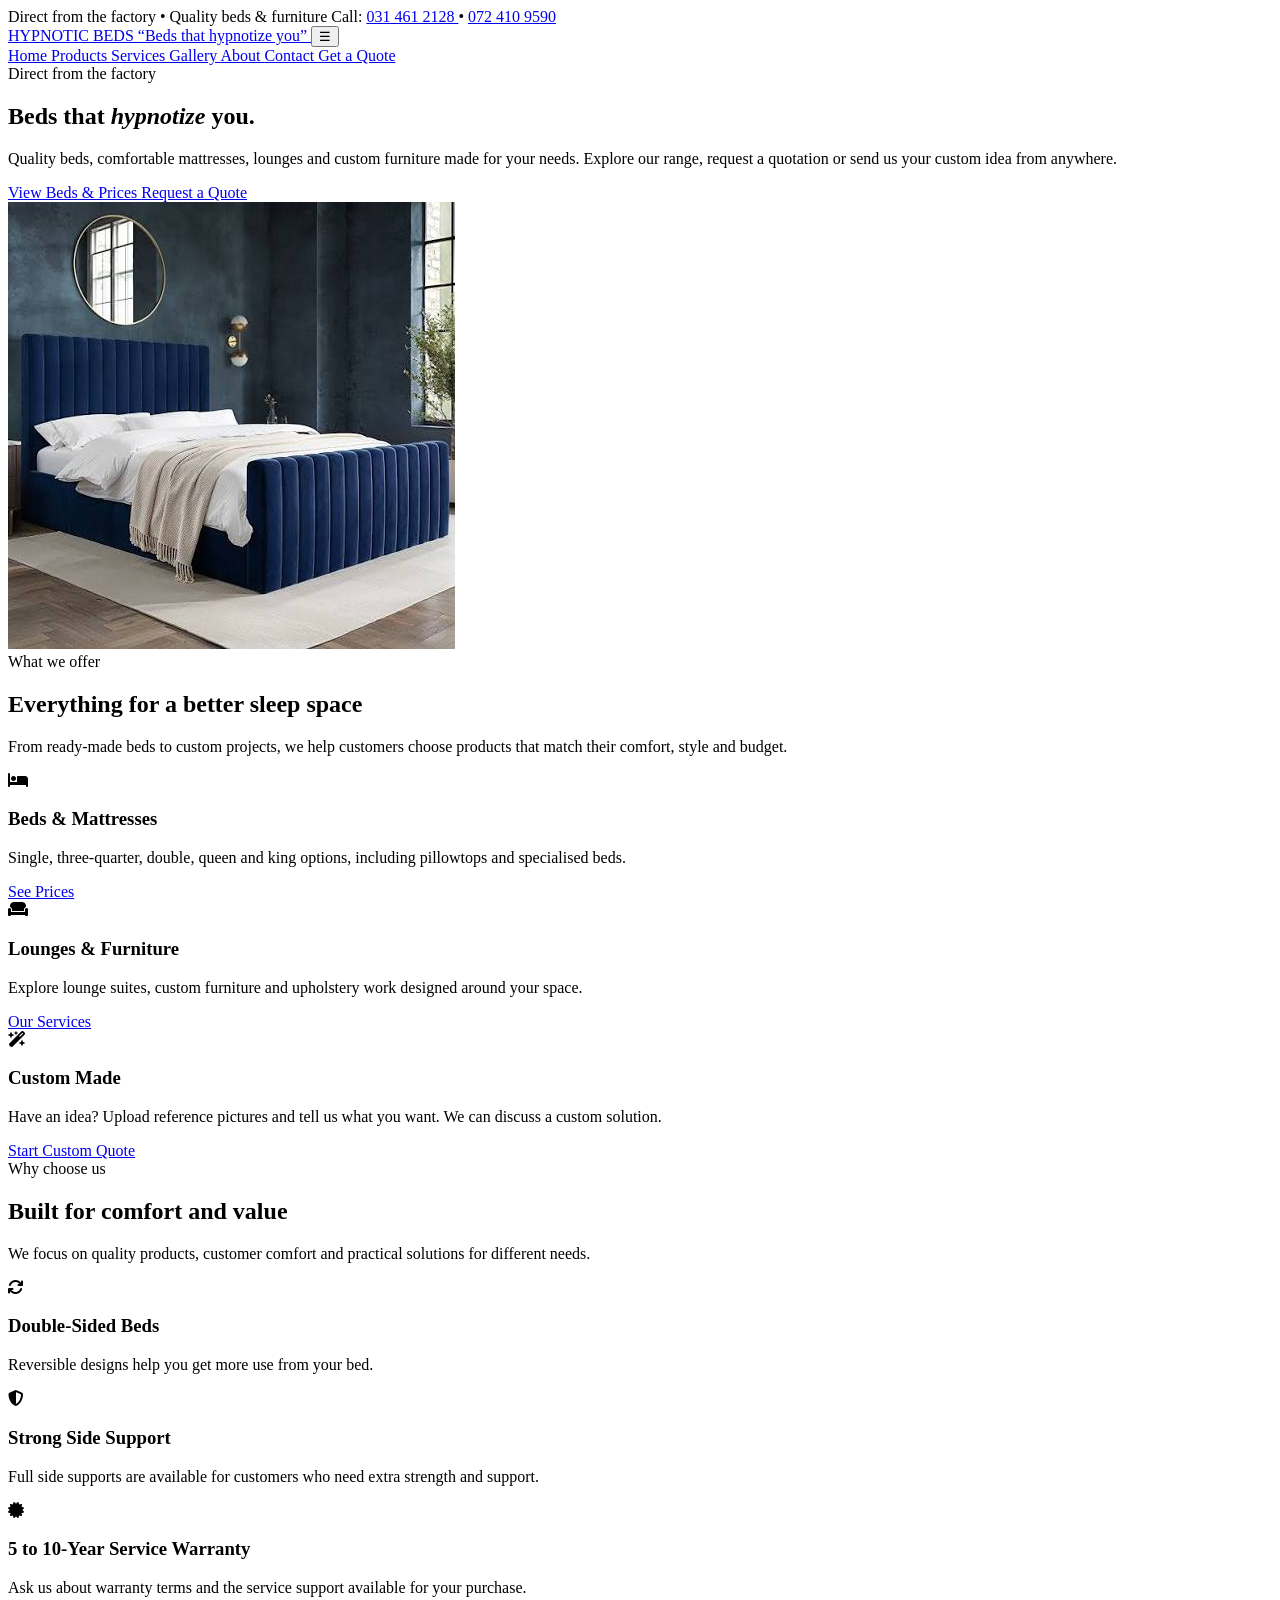
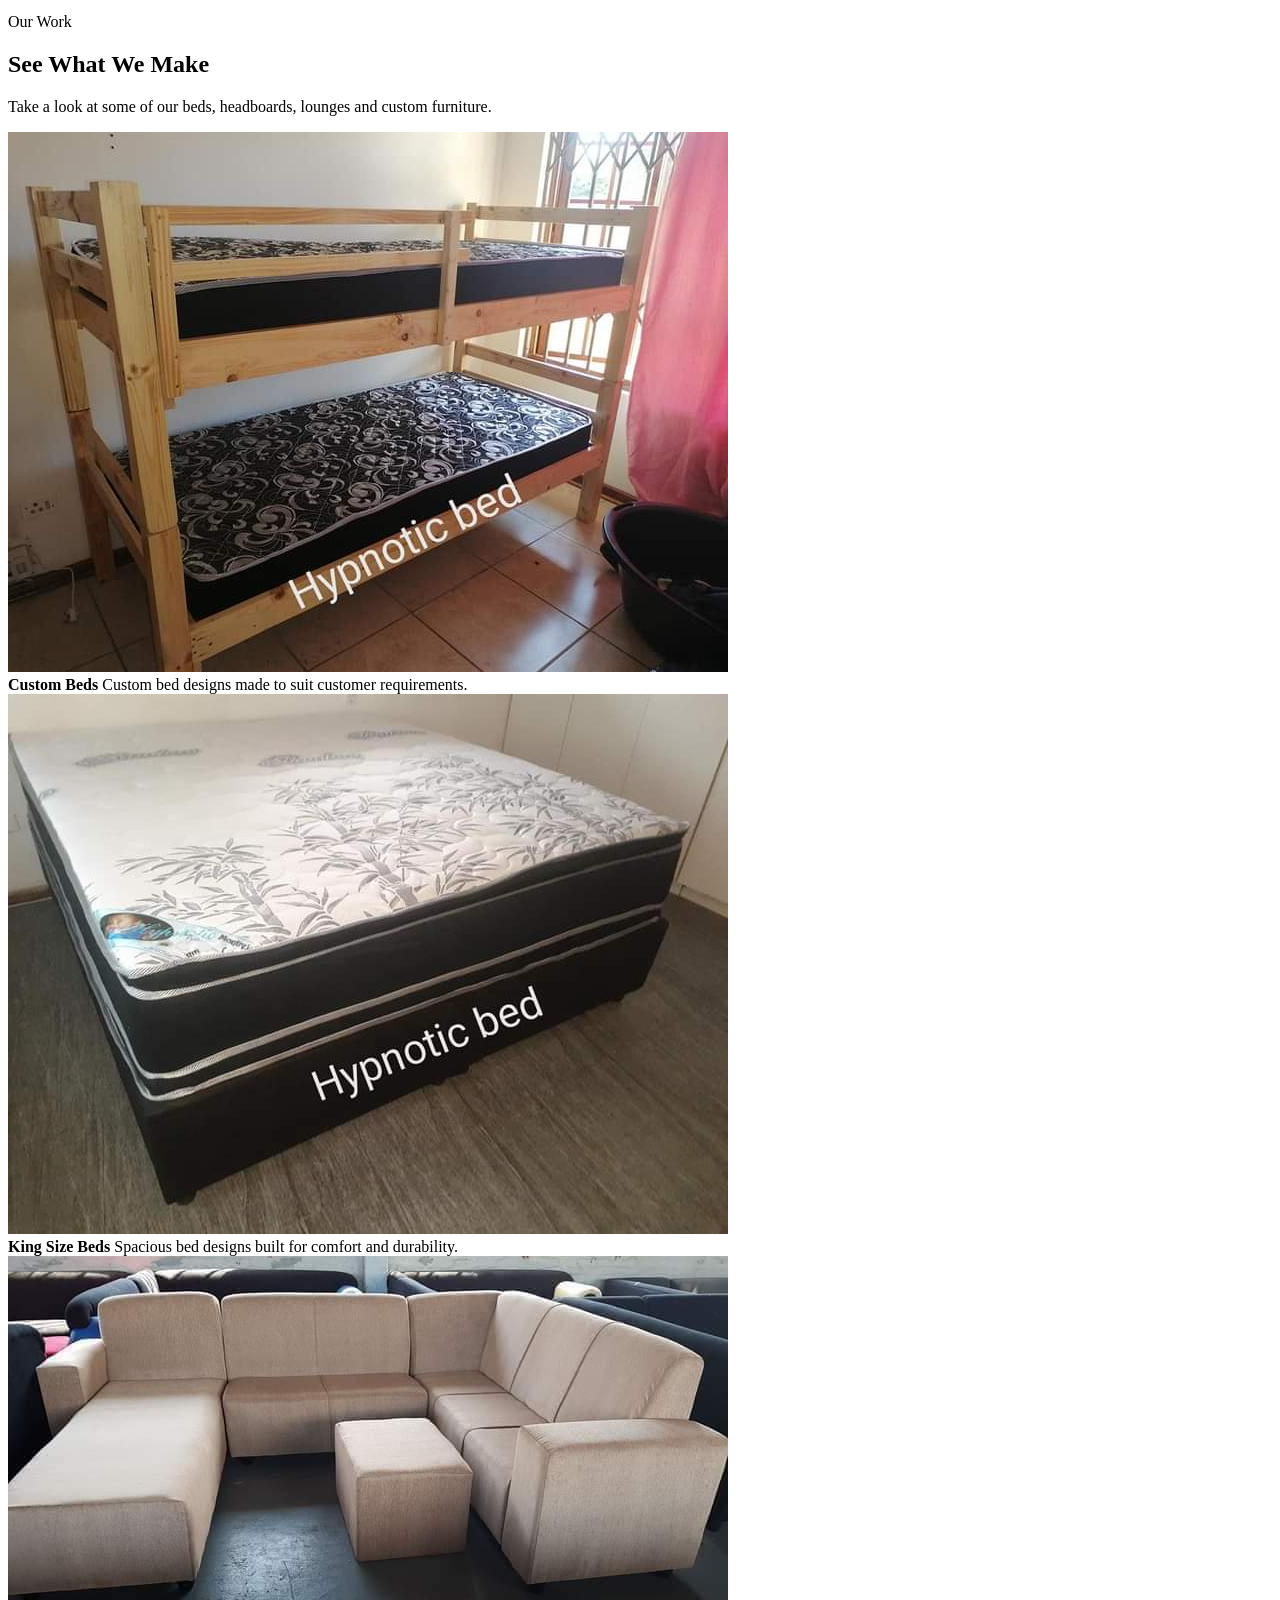
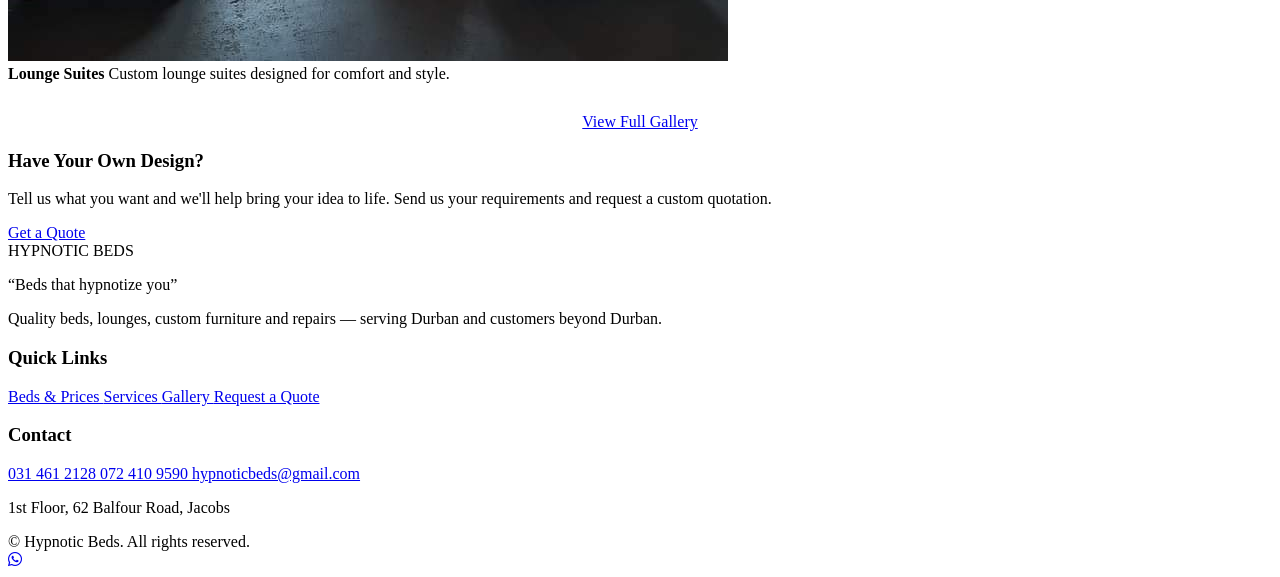
==== Hypnotic Beds Website Part 2/index.html @ 3c4d4bd0 "Add files via upload" ====
<!doctype html>
<html lang="en">

<head>

    <meta charset="utf-8">

    <meta name="viewport" content="width=device-width, initial-scale=1">

    <title>Home | Hypnotic Beds</title>

    <meta name="description" content="Hypnotic Beds — quality beds, lounges, custom furniture and repairs.">

    <link rel="stylesheet" href="https://cdnjs.cloudflare.com/ajax/libs/font-awesome/6.5.2/css/all.min.css">
    <link rel="stylesheet" href="css/style.css">

</head>

<body>

    <!-- ==================== TOP BAR ==================== -->

    <div class="topbar">

        <div class="container">

            <span>
                Direct from the factory • Quality beds &amp; furniture
            </span>

            <span>
                Call:
                <a href="tel:+27314612128">
                    031 461 2128
                </a>
                •
                <a href="tel:+27724109590">
                    072 410 9590
                </a>
            </span>

        </div>

    </div>

    <!-- ==================== HEADER ==================== -->

    <header>

        <div class="container nav">

            <!-- Logo -->

            <a class="logo" href="index.html">

                HYPNOTIC BEDS

                <span>
                    “Beds that hypnotize you”
                </span>

            </a>

            <!-- Mobile Menu -->

            <button class="menu" type="button" aria-label="Open menu" aria-expanded="false">
                ☰
            </button>

            <!-- Navigation -->

            <nav>

                <a href="index.html" class="active">
                    Home
                </a>

                <a href="products.html">
                    Products
                </a>

                <a href="services.html">
                    Services
                </a>

                <a href="gallery.html">
                    Gallery
                </a>

                <a href="about.html">
                    About
                </a>

                <a href="contact.html">
                    Contact
                </a>

                <a class="btn btn-primary" href="quote.html">
                    Get a Quote
                </a>

            </nav>

        </div>

    </header>

    <!-- ==================== HERO SECTION ==================== -->

    <section class="hero">

        <div class="container hero-grid">

            <!-- Hero Text -->

            <div>

                <div class="eyebrow">
                    Direct from the factory
                </div>

                <h1>
                    Beds that <em>hypnotize</em> you.
                </h1>

                <p>
                    Quality beds, comfortable mattresses, lounges and
                    custom furniture made for your needs. Explore our
                    range, request a quotation or send us your custom
                    idea from anywhere.
                </p>

                <!-- Hero Buttons -->

                <div class="actions">

                    <a class="btn btn-primary" href="products.html">
                        View Beds &amp; Prices
                    </a>

                    <a class="btn btn-outline" href="quote.html">
                        Request a Quote
                    </a>

                </div>

            </div>

            <!-- Hero Product Image -->

            <div class="hero-card">

                <div class="hero-card-inner">

                    <img src="images/home page images.jpg" alt="Premium bed from Hypnotic Beds" class="hero-bed-image"
                        loading="eager">

                </div>

            </div>

        </div>

    </section>

    <!-- ==================== WHAT WE OFFER ==================== -->

    <section class="section">

        <div class="container">

            <div class="section-head">

                <div class="eyebrow">
                    What we offer
                </div>

                <h2>
                    Everything for a better sleep space
                </h2>

                <p>
                    From ready-made beds to custom projects, we help
                    customers choose products that match their comfort,
                    style and budget.
                </p>

            </div>

            <div class="cards">

                <!-- Beds -->

                <div class="card">

                    <div class="icon">
                        <i class="fa-solid fa-bed"></i>
                    </div>

                    <h3>
                        Beds &amp; Mattresses
                    </h3>

                    <p>
                        Single, three-quarter, double, queen and king
                        options, including pillowtops and specialised
                        beds.
                    </p>

                    <a class="btn btn-outline" style="margin-top:15px" href="products.html">
                        See Prices
                    </a>

                </div>

                <!-- Lounges -->

                <div class="card">

                    <div class="icon">
                        <i class="fa-solid fa-couch"></i>
                    </div>

                    <h3>
                        Lounges &amp; Furniture
                    </h3>

                    <p>
                        Explore lounge suites, custom furniture and
                        upholstery work designed around your space.
                    </p>

                    <a class="btn btn-outline" style="margin-top:15px" href="services.html">
                        Our Services
                    </a>

                </div>

                <!-- Custom -->

                <div class="card">

                    <div class="icon">
                        <i class="fa-solid fa-wand-magic-sparkles"></i>
                    </div>

                    <h3>
                        Custom Made
                    </h3>

                    <p>
                        Have an idea? Upload reference pictures and
                        tell us what you want. We can discuss a custom
                        solution.
                    </p>

                    <a class="btn btn-outline" style="margin-top:15px" href="quote.html">
                        Start Custom Quote
                    </a>

                </div>

            </div>

        </div>

    </section>

    <!-- ==================== WHY CHOOSE US ==================== -->

    <section class="section section-alt">

        <div class="container">

            <div class="section-head">

                <div class="eyebrow">
                    Why choose us
                </div>

                <h2>
                    Built for comfort and value
                </h2>

                <p>
                    We focus on quality products, customer comfort
                    and practical solutions for different needs.
                </p>

            </div>

            <div class="cards">

                <!-- Double Sided -->

                <div class="card">

                    <div class="icon">
                        <i class="fa-solid fa-arrows-rotate"></i>
                    </div>

                    <h3>
                        Double-Sided Beds
                    </h3>

                    <p>
                        Reversible designs help you get more use
                        from your bed.
                    </p>

                </div>

                <!-- Side Support -->

                <div class="card">

                    <div class="icon">
                        <i class="fa-solid fa-shield-halved"></i>
                    </div>

                    <h3>
                        Strong Side Support
                    </h3>

                    <p>
                        Full side supports are available for
                        customers who need extra strength and support.
                    </p>

                </div>

                <!-- Warranty -->

                <div class="card">

                    <div class="icon">
                        <i class="fa-solid fa-certificate"></i>
                    </div>

                    <h3>
                        5 to 10-Year Service Warranty
                    </h3>

                    <p>
                        Ask us about warranty terms and the service
                        support available for your purchase.
                    </p>

                </div>

            </div>

        </div>

    </section>

    <!-- ==================== GALLERY PREVIEW ==================== -->

    <section class="section">

        <div class="container">

            <div class="section-head">

                <div class="eyebrow">
                    Our Work
                </div>

                <h2>
                    See What We Make
                </h2>

                <p>
                    Take a look at some of our beds, headboards,
                    lounges and custom furniture.
                </p>

            </div>

            <div class="gallery">

                <div class="gallery-item">

                    <img src="images/Custom Beds.jpg" alt="Custom bed made by Hypnotic Beds" loading="lazy">

                    <div>

                        <strong>
                            Custom Beds
                        </strong>

                        <span>
                            Custom bed designs made to suit
                            customer requirements.
                        </span>

                    </div>

                </div>

                <div class="gallery-item">

                    <img src="images/King Size bed.jpg" alt="King size bed made by Hypnotic Beds" loading="lazy">

                    <div>

                        <strong>
                            King Size Beds
                        </strong>

                        <span>
                            Spacious bed designs built for
                            comfort and durability.
                        </span>

                    </div>

                </div>

                <div class="gallery-item">

                    <img src="images/Lounge suites.jpg" alt="Lounge suite made by Hypnotic Beds" loading="lazy">

                    <div>

                        <strong>
                            Lounge Suites
                        </strong>

                        <span>
                            Custom lounge suites designed
                            for comfort and style.
                        </span>

                    </div>

                </div>

            </div>

            <div style="text-align:center;margin-top:30px">

                <a class="btn btn-primary" href="gallery.html">
                    View Full Gallery
                </a>

            </div>

        </div>

    </section>

    <!-- ==================== CUSTOM DESIGN CTA ==================== -->

    <section class="section section-alt">

        <div class="container">

            <div class="product-contact">

                <h3>
                    Have Your Own Design?
                </h3>

                <p>
                    Tell us what you want and we'll help bring
                    your idea to life. Send us your requirements
                    and request a custom quotation.
                </p>

                <a class="btn btn-primary" href="quote.html">
                    Get a Quote
                </a>

            </div>

        </div>

    </section>

    <!-- ==================== FOOTER ==================== -->

    <footer>

        <div class="container footer-grid">

            <!-- Brand -->

            <div>

                <div class="footer-brand">
                    HYPNOTIC BEDS
                </div>

                <p>
                    “Beds that hypnotize you”
                </p>

                <p style="margin-top:10px">
                    Quality beds, lounges, custom furniture and
                    repairs — serving Durban and customers
                    beyond Durban.
                </p>

            </div>

            <!-- Quick Links -->

            <div>

                <h3>
                    Quick Links
                </h3>

                <a href="products.html">
                    Beds &amp; Prices
                </a>

                <a href="services.html">
                    Services
                </a>

                <a href="gallery.html">
                    Gallery
                </a>

                <a href="quote.html">
                    Request a Quote
                </a>

            </div>

            <!-- Contact -->

            <div>

                <h3>
                    Contact
                </h3>

                <a href="tel:+27314612128">
                    031 461 2128
                </a>

                <a href="tel:+27724109590">
                    072 410 9590
                </a>

                <a href="mailto:hypnoticbeds@gmail.com">
                    hypnoticbeds@gmail.com
                </a>

                <p>
                    1st Floor, 62 Balfour Road, Jacobs
                </p>

            </div>

        </div>

        <!-- Copyright -->

        <div class="container copyright">

            © <span id="year"></span>
            Hypnotic Beds. All rights reserved.

        </div>

    </footer>

    <!-- ==================== FLOATING WHATSAPP ==================== -->

    <a href="https://wa.me/27821234567" class="floating-whatsapp" target="_blank" rel="noopener noreferrer"
        aria-label="Chat with Hypnotic Beds on WhatsApp">

        <i class="fa-brands fa-whatsapp"></i>

    </a>



</body>

</html>
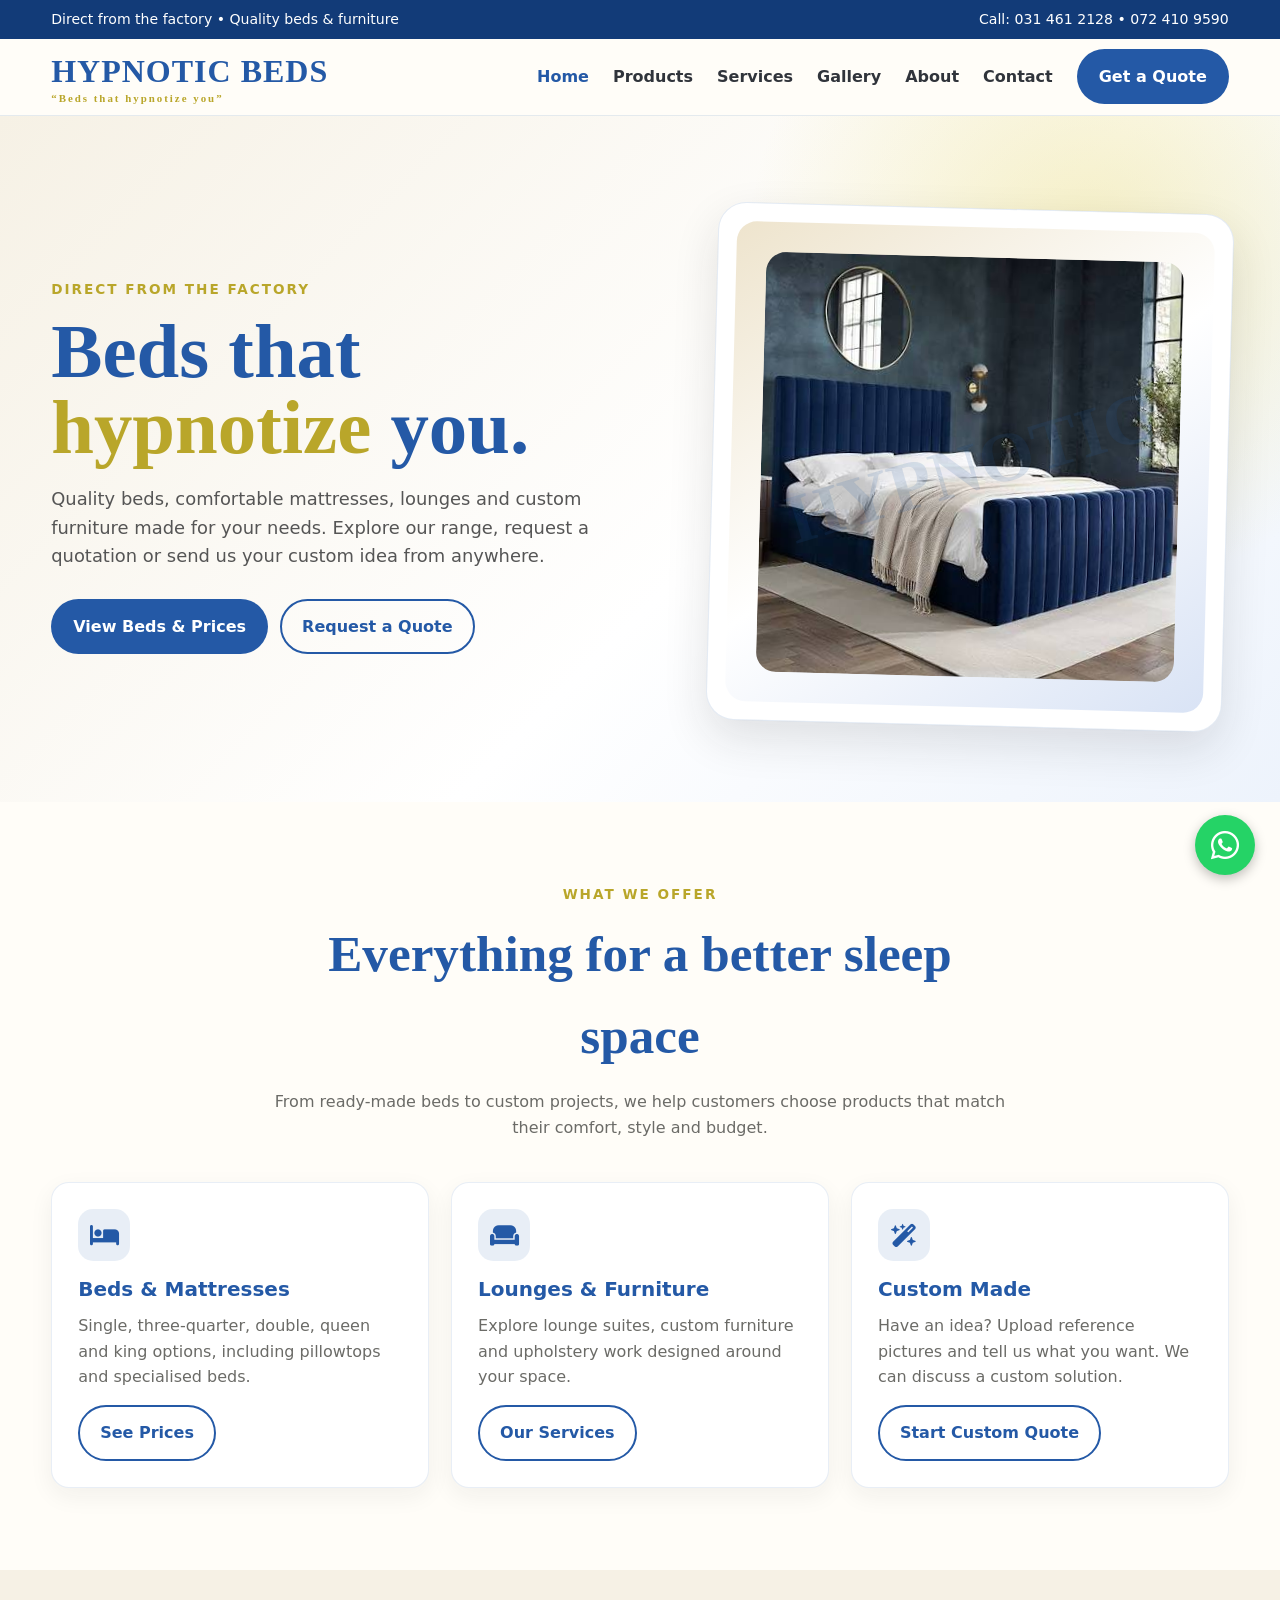
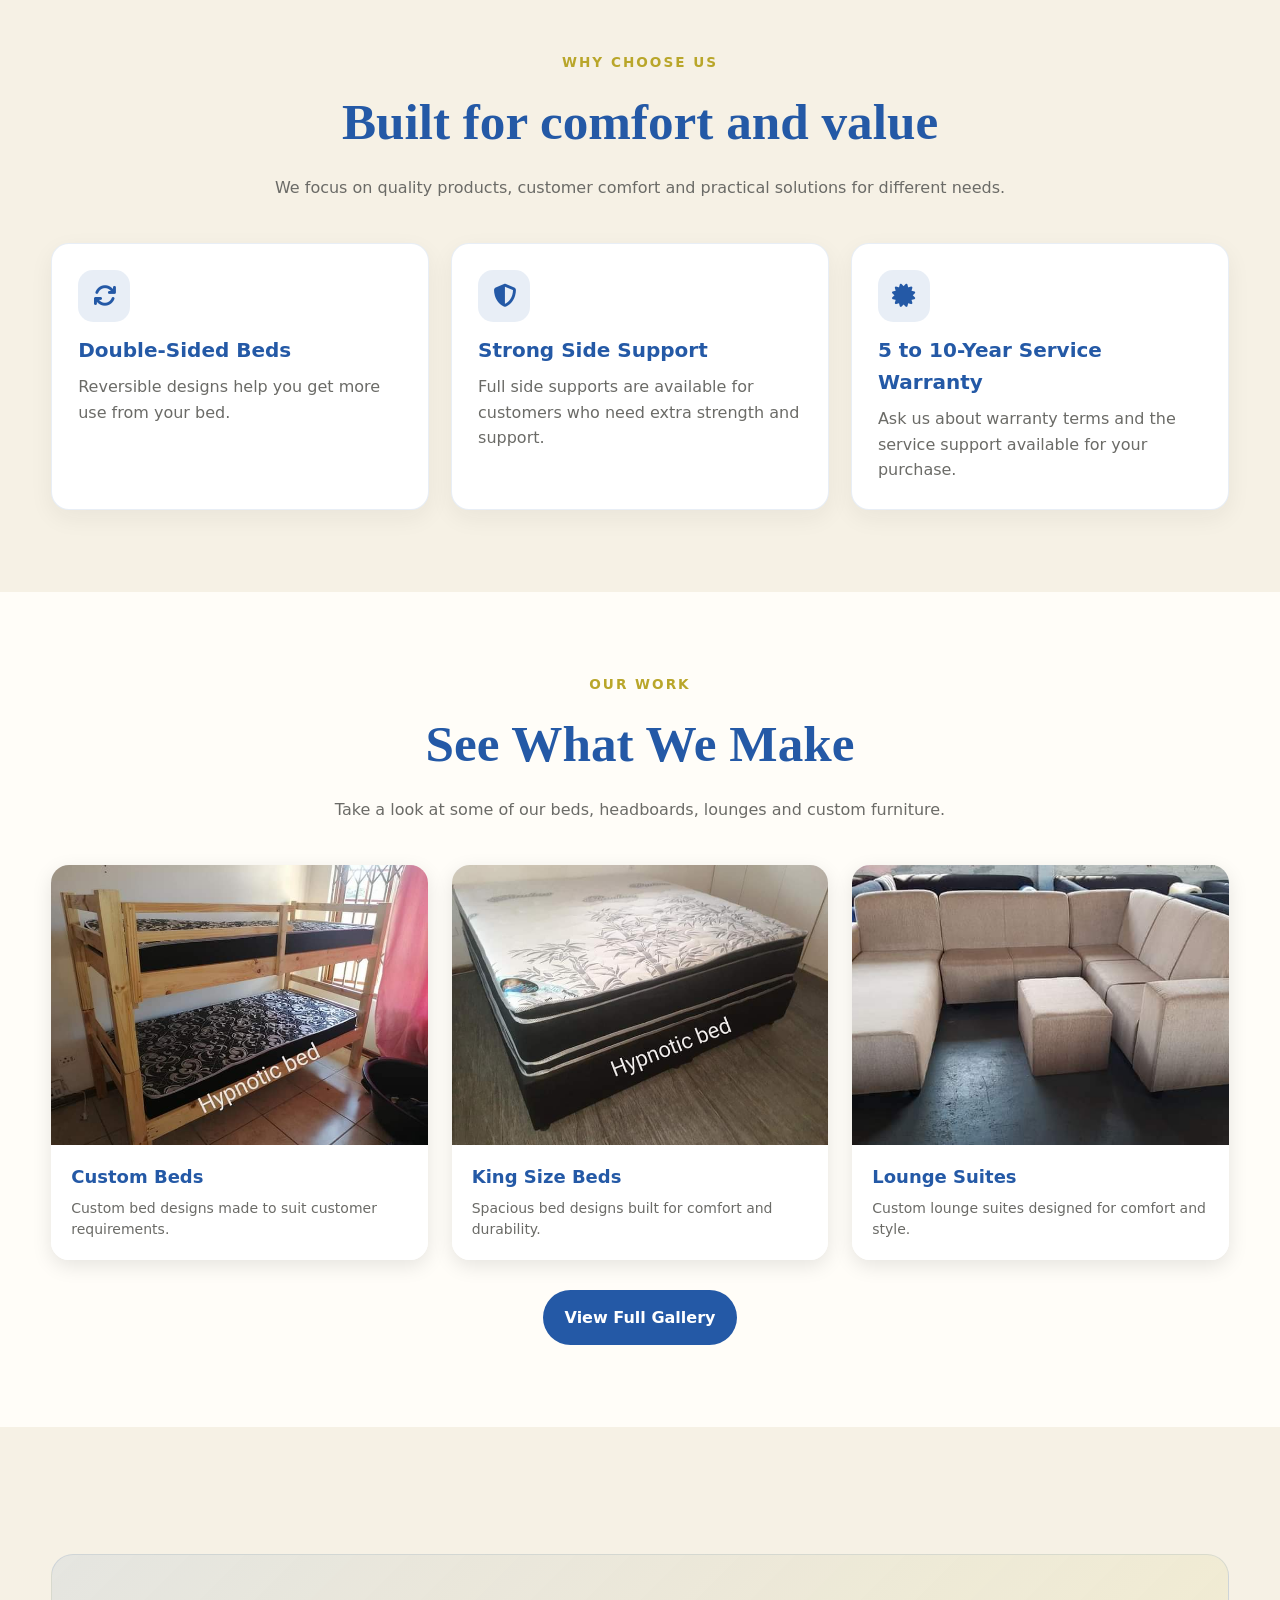
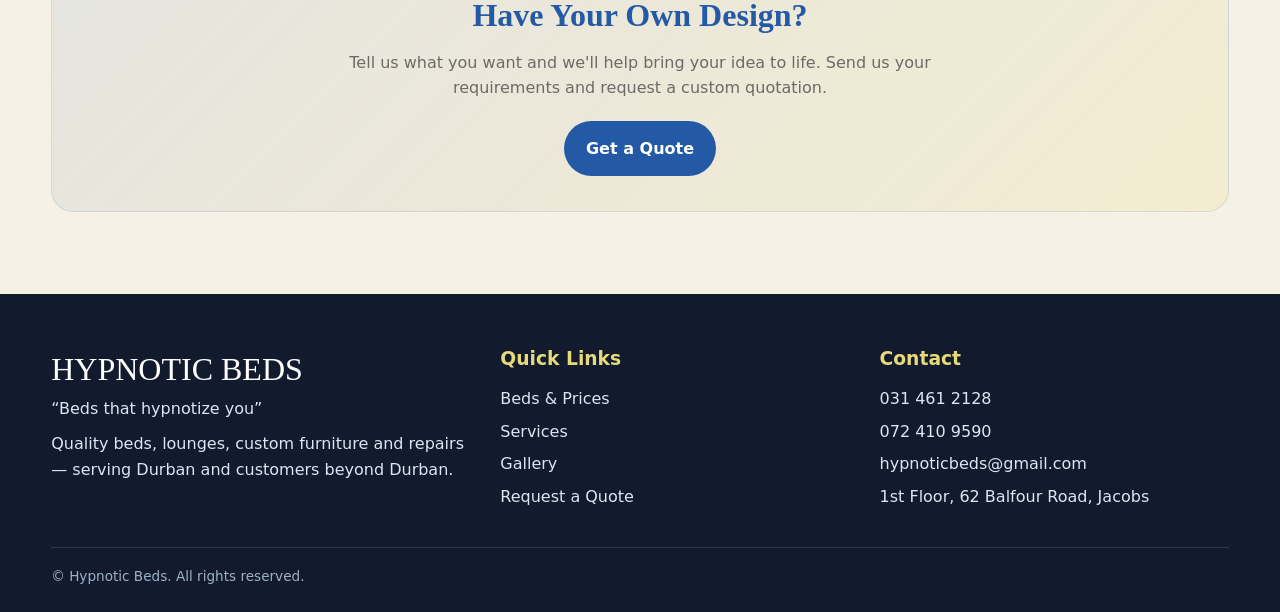
==== commit 1b8f6356: "Upadated meta description and added meta keyword on index page" ====
--- a/Hypnotic Beds Website Part 2/index.html
+++ b/Hypnotic Beds Website Part 2/index.html
@@ -9,10 +9,14 @@
 
     <title>Home | Hypnotic Beds</title>
 
-    <meta name="description" content="Hypnotic Beds — quality beds, lounges, custom furniture and repairs.">
+    <meta name="description"
+        content="Discover quality beds and furniture at Hypnotic Beds, a factory shop in Jacobs, Durban. Explore our products, affordable prices and custom-made options.">
+
+    <meta name="keywords"
+        content="Hypnotic Beds, beds in Durban, quality beds, affordable beds, furniture manufacturer, beds in Jacobs, bedroom furniture, South African furniture">
 
     <link rel="stylesheet" href="https://cdnjs.cloudflare.com/ajax/libs/font-awesome/6.5.2/css/all.min.css">
-    <link rel="stylesheet" href="css/style.css">
+   <link rel="stylesheet" href="css/style.css">
 
 </head>
 
--- a/Hypnotic Beds Website Part 2/css/style.css
+++ b/Hypnotic Beds Website Part 2/css/style.css
@@ -0,0 +1,1268 @@
+:root {
+    --blue: #2459A6;
+    --blue-dark: #123B78;
+    --gold: #B9A62A;
+    --gold-light: #E7D979;
+    --cream: #F6F1E5;
+    --cream-2: #FFFDF8;
+    --ink: #202124;
+    --muted: #6B6B67;
+    --white: #fff;
+    --shadow: 0 18px 45px rgba(32, 33, 36, .12);
+    --radius: 18px;
+}
+
+/* =========================================
+   RESET
+   ========================================= */
+
+* {
+    box-sizing: border-box;
+    margin: 0;
+    padding: 0;
+}
+
+html {
+    scroll-behavior: smooth;
+}
+
+body {
+    font-family: Inter, system-ui, -apple-system, BlinkMacSystemFont, "Segoe UI", sans-serif;
+    color: var(--ink);
+    background: var(--cream-2);
+    line-height: 1.6;
+}
+
+a {
+    text-decoration: none;
+    color: inherit;
+}
+
+img {
+    max-width: 100%;
+    display: block;
+}
+
+.container {
+    width: min(1180px, 92%);
+    margin: auto;
+}
+
+
+/* =========================================
+   TOP BAR
+   ========================================= */
+
+.topbar {
+    background: var(--blue-dark);
+    color: #fff;
+    font-size: .88rem;
+}
+
+.topbar .container {
+    display: flex;
+    justify-content: space-between;
+    gap: 18px;
+    padding: 8px 0;
+    flex-wrap: wrap;
+}
+/* =========================================
+   HEADER / NAVIGATION
+   ========================================= */
+
+header {
+    position: sticky;
+    top: 0;
+    z-index: 1000;
+    background: rgba(255, 253, 248, .96);
+    backdrop-filter: blur(12px);
+    border-bottom: 1px solid rgba(36, 89, 166, .12);
+}
+
+.nav {
+    min-height: 76px;
+    display: flex;
+    align-items: center;
+    justify-content: space-between;
+    gap: 24px;
+}
+
+.logo {
+    font-family: Georgia, serif;
+    font-size: 2rem;
+    font-weight: 900;
+    letter-spacing: 1px;
+    color: var(--blue);
+}
+
+.logo span {
+    display: block;
+    font-family: inherit;
+    font-size: .68rem;
+    letter-spacing: 2px;
+    color: var(--gold);
+    margin-top: -7px;
+}
+
+nav {
+    display: flex;
+    align-items: center;
+    gap: 24px;
+}
+
+nav a {
+    font-weight: 700;
+    color: #30343b;
+}
+
+nav a:hover,
+nav a.active {
+    color: var(--blue);
+}
+
+.menu {
+    display: none;
+    border: 0;
+    background: none;
+    font-size: 1.8rem;
+    cursor: pointer;
+}
+
+
+/* =========================================
+   BUTTONS
+   ========================================= */
+
+.btn {
+    display: inline-flex;
+    align-items: center;
+    justify-content: center;
+    gap: 8px;
+    padding: 13px 20px;
+    border-radius: 999px;
+    font-weight: 800;
+    border: 2px solid transparent;
+    cursor: pointer;
+    transition: .2s;
+}
+
+.btn-primary {
+    background: var(--blue);
+    color: #fff;
+}
+
+.btn-primary:hover {
+    background: var(--blue-dark);
+    transform: translateY(-2px);
+}
+
+.btn-gold {
+    background: var(--gold);
+    color: #fff;
+}
+
+.btn-gold:hover {
+    filter: brightness(.92);
+    transform: translateY(-2px);
+}
+
+.btn-outline {
+    border-color: var(--blue);
+    color: var(--blue);
+    background: transparent;
+}
+
+.btn-outline:hover {
+    background: var(--blue);
+    color: #fff;
+}
+
+
+/* =========================================
+   HERO
+   ========================================= */
+
+.hero {
+    background:
+        radial-gradient(circle at 85% 20%,
+            rgba(231, 217, 121, .45),
+            transparent 28%),
+        linear-gradient(135deg,
+            var(--cream),
+            #fff 58%,
+            #edf3fc);
+
+    padding: 92px 0 76px;
+    overflow: hidden;
+}
+
+.hero-grid {
+    display: grid;
+    grid-template-columns: 1.08fr .92fr;
+    gap: 55px;
+    align-items: center;
+}
+
+.eyebrow {
+    color: var(--gold);
+    font-weight: 900;
+    letter-spacing: 2px;
+    text-transform: uppercase;
+    font-size: .85rem;
+}
+
+.hero h1 {
+    font-family: Georgia, serif;
+    font-size: clamp(3rem, 6vw, 5.6rem);
+    line-height: .98;
+    color: var(--blue);
+    margin: 14px 0 20px;
+}
+
+.hero h1 em {
+    font-style: normal;
+    color: var(--gold);
+}
+
+.hero p {
+    font-size: 1.12rem;
+    max-width: 650px;
+    color: #555;
+    margin-bottom: 28px;
+}
+
+.actions {
+    display: flex;
+    gap: 12px;
+    flex-wrap: wrap;
+}
+
+
+/* =========================================
+   HERO CARD
+   ========================================= */
+
+.hero-card {
+    background: #fff;
+    border: 1px solid rgba(36, 89, 166, .12);
+    box-shadow: var(--shadow);
+    border-radius: 28px;
+    padding: 18px;
+    transform: rotate(1.5deg);
+}
+
+.hero-card-inner {
+    min-height: 420px;
+    border-radius: 20px;
+    background: linear-gradient(145deg,
+            #eee4cd,
+            #fff,
+            #d9e3f5);
+
+    display: grid;
+    place-items: center;
+    text-align: center;
+    padding: 30px;
+    position: relative;
+    overflow: hidden;
+}
+
+.hero-card-inner:before {
+    content: "HYPNOTIC";
+    font-family: Georgia, serif;
+    font-size: 4.4rem;
+    font-weight: 900;
+    color: rgba(36, 89, 166, .14);
+    position: absolute;
+    transform: rotate(-18deg);
+}
+
+.hero-bed {
+    position: relative;
+    z-index: 1;
+    width: min(380px, 90%);
+    height: 210px;
+}
+
+.mattress {
+    height: 85px;
+    background: linear-gradient(#fff, #ddd);
+    border: 7px solid #b8b8b2;
+    border-radius: 18px;
+    box-shadow: 0 20px 35px rgba(0, 0, 0, .16);
+    position: absolute;
+    top: 20px;
+    left: 15px;
+    right: 15px;
+}
+
+.base {
+    position: absolute;
+    left: 35px;
+    right: 35px;
+    top: 105px;
+    height: 80px;
+    background: linear-gradient(145deg,
+            var(--blue),
+            #163f80);
+
+    border-radius: 10px 10px 18px 18px;
+    box-shadow: 0 16px 25px rgba(0, 0, 0, .18);
+}
+
+.leg {
+    position: absolute;
+    width: 22px;
+    height: 55px;
+    background: #7d6a4b;
+    bottom: -42px;
+    border-radius: 0 0 5px 5px;
+}
+
+.leg.l {
+    left: 55px;
+}
+
+.leg.r {
+    right: 55px;
+}
+
+
+/* =========================================
+   SECTIONS
+   ========================================= */
+
+.section {
+    padding: 82px 0;
+}
+
+.section-alt {
+    background: var(--cream);
+}
+
+.section-head {
+    text-align: center;
+    max-width: 750px;
+    margin: 0 auto 42px;
+}
+
+.section-head h2 {
+    font-family: Georgia, serif;
+    color: var(--blue);
+    font-size: clamp(2.1rem, 4vw, 3.4rem);
+    margin: 8px 0 12px;
+}
+
+.section-head p {
+    color: var(--muted);
+}
+
+
+/* =========================================
+   CARDS
+   ========================================= */
+
+.cards {
+    display: grid;
+    grid-template-columns: repeat(3, 1fr);
+    gap: 22px;
+}
+
+.card {
+    background: #fff;
+    border: 1px solid rgba(36, 89, 166, .1);
+    border-radius: var(--radius);
+    padding: 26px;
+    box-shadow: 0 8px 25px rgba(32, 33, 36, .06);
+}
+
+.card h3 {
+    color: var(--blue);
+    margin: 12px 0 8px;
+    font-size: 1.25rem;
+}
+
+.card p {
+    color: var(--muted);
+}
+
+.icon {
+    width: 52px;
+    height: 52px;
+    border-radius: 15px;
+    display: grid;
+    place-items: center;
+    background: rgba(36, 89, 166, .1);
+    color: var(--blue);
+    font-size: 1.45rem;
+}
+
+
+/* =========================================
+   PRICE SECTION
+   ========================================= */
+
+.price-grid {
+    display: grid;
+    grid-template-columns: repeat(4, 1fr);
+    gap: 18px;
+}
+
+.price-card {
+    background: #fff;
+    border: 1px solid #e8e0cb;
+    border-radius: 18px;
+    padding: 22px;
+    text-align: center;
+    box-shadow: 0 8px 25px rgba(32, 33, 36, .05);
+    transition: transform .2s ease, box-shadow .2s ease;
+}
+
+.price-card:hover {
+    transform: translateY(-5px);
+    box-shadow: 0 14px 30px rgba(32, 33, 36, .1);
+}
+
+.price-card.featured {
+    border: 2px solid var(--gold);
+    transform: translateY(-5px);
+}
+
+.price-card.featured:hover {
+    transform: translateY(-9px);
+}
+
+.price-card h3 {
+    color: var(--blue);
+    margin-bottom: 8px;
+}
+
+.price {
+    font-size: 1.7rem;
+    font-weight: 900;
+    color: var(--gold);
+}
+
+.small {
+    font-size: .9rem;
+    color: var(--muted);
+}
+
+.feature-list {
+    list-style: none;
+    margin: 14px 0;
+}
+
+.feature-list li {
+    margin: 8px 0;
+    color: #4c4d4b;
+}
+
+.feature-list li:before {
+    content: "✓";
+    color: var(--gold);
+    font-weight: 900;
+    margin-right: 8px;
+}
+
+
+/* =========================================
+   PAGE HERO
+   ========================================= */
+
+.page-hero {
+    padding: 70px 0;
+    background: linear-gradient(135deg,
+            var(--blue-dark),
+            var(--blue));
+
+    color: #fff;
+}
+
+.page-hero h1 {
+    font-family: Georgia, serif;
+    font-size: clamp(2.6rem, 5vw, 4.4rem);
+}
+
+.page-hero p {
+    max-width: 720px;
+    color: #e8eef9;
+    margin-top: 10px;
+}
+
+
+/* =========================================
+   GALLERY
+   ========================================= */
+
+.gallery {
+    display: grid;
+    grid-template-columns: repeat(3, 1fr);
+    gap: 24px;
+    margin-top: 40px;
+    width: 100%;
+}
+
+.gallery-item {
+    position: relative;
+    display: flex;
+    flex-direction: column;
+    background: #ffffff;
+    border-radius: 18px;
+    overflow: hidden;
+    box-shadow: 0 6px 20px rgba(0, 0, 0, .10);
+    transition:
+        transform .3s ease,
+        box-shadow .3s ease;
+}
+
+.gallery-item:hover {
+    transform: translateY(-5px);
+    box-shadow: 0 10px 28px rgba(0, 0, 0, .16);
+}
+
+
+/* Gallery image */
+
+.gallery-item img {
+    display: block;
+    width: 100%;
+    height: 280px;
+    object-fit: cover;
+    margin: 0;
+    padding: 0;
+}
+
+
+/* Gallery text */
+
+.gallery-item>div {
+    position: static;
+    width: 100%;
+    height: auto;
+    padding: 18px 20px 20px;
+    background: #ffffff;
+    color: var(--ink);
+}
+
+
+/* Gallery title */
+
+.gallery-item strong {
+    display: block;
+    margin: 0 0 6px;
+    color: var(--blue);
+    font-size: 18px;
+    font-weight: 700;
+}
+
+
+/* Gallery description */
+
+.gallery-item span {
+    display: block;
+    margin: 0;
+    color: var(--muted);
+    font-size: 14px;
+    line-height: 1.5;
+}
+
+
+/* =========================================
+   GALLERY INTRODUCTION
+   ========================================= */
+
+.section-heading {
+    max-width: 750px;
+    margin: 0 auto 40px;
+    text-align: center;
+}
+
+.section-heading .eyebrow {
+    display: block;
+    margin-bottom: 10px;
+    color: var(--blue);
+    font-size: 14px;
+    font-weight: 700;
+    letter-spacing: 1.5px;
+    text-transform: uppercase;
+}
+
+.section-heading h1 {
+    margin: 0 0 15px;
+    font-family: Georgia, serif;
+    color: var(--blue);
+}
+
+.section-heading p {
+    margin: 0;
+    color: var(--muted);
+    font-size: 16px;
+    line-height: 1.7;
+}
+/* =========================================
+   FORM SECTION
+   ========================================= */
+
+.form-wrap {
+    display: grid;
+    grid-template-columns: .8fr 1.2fr;
+    gap: 28px;
+    align-items: start;
+}
+
+.form-card {
+    background: #fff;
+    border-radius: 20px;
+    padding: 30px;
+    box-shadow: var(--shadow);
+    border: 1px solid rgba(36, 89, 166, .1);
+}
+
+.form-grid {
+    display: grid;
+    grid-template-columns: 1fr 1fr;
+    gap: 16px;
+}
+
+.full {
+    grid-column: 1 / -1;
+}
+
+label {
+    font-weight: 800;
+    display: block;
+    margin-bottom: 6px;
+    color: #34363a;
+}
+
+input,
+select,
+textarea {
+    width: 100%;
+    padding: 13px 14px;
+    border: 1px solid #d9d9d4;
+    border-radius: 12px;
+    font: inherit;
+    background: #fff;
+}
+
+input:focus,
+select:focus,
+textarea:focus {
+    outline: 3px solid rgba(36, 89, 166, .12);
+    border-color: var(--blue);
+}
+
+textarea {
+    min-height: 130px;
+    resize: vertical;
+}
+
+
+/* =========================================
+   IMAGE UPLOAD
+   ========================================= */
+
+.dropzone {
+    border: 2px dashed #cfc7b4;
+    border-radius: 14px;
+    padding: 22px;
+    text-align: center;
+    background: #fffdf8;
+}
+
+.dropzone input {
+    border: 0;
+    padding: 0;
+}
+
+.preview {
+    margin-top: 12px;
+    display: grid;
+    grid-template-columns: repeat(4, 1fr);
+    gap: 10px;
+}
+
+.preview img {
+    height: 90px;
+    width: 100%;
+    object-fit: cover;
+    border-radius: 10px;
+}
+
+
+/* =========================================
+   INFORMATION LIST
+   ========================================= */
+
+.info-list {
+    list-style: none;
+}
+
+.info-list li {
+    margin: 16px 0;
+}
+
+.info-list strong {
+    display: block;
+    color: var(--blue);
+}
+
+
+/* =========================================
+   MAP
+   ========================================= */
+
+.map-box {
+    min-height: 300px;
+    border-radius: 20px;
+    background: linear-gradient(135deg,
+            #e8e0cf,
+            #f9f9f7);
+
+    display: grid;
+    place-items: center;
+    text-align: center;
+    padding: 30px;
+}
+
+
+/* =========================================
+   PRODUCT PAGE
+   ========================================= */
+
+.product-section-heading {
+    margin-top: 75px;
+}
+
+.product-feature-card {
+    position: relative;
+    overflow: hidden;
+}
+
+.product-icon {
+    width: 58px;
+    height: 58px;
+    border-radius: 16px;
+    background: rgba(36, 89, 166, .1);
+    display: grid;
+    place-items: center;
+    font-size: 1.6rem;
+}
+
+.product-price {
+    color: var(--gold);
+    font-size: 1.35rem;
+    font-weight: 900;
+    margin: 8px 0 10px;
+}
+
+.product-extra-cards {
+    margin-top: 30px;
+}
+
+.product-contact {
+    margin-top: 45px;
+    padding: 35px;
+    border-radius: 22px;
+    background:
+        linear-gradient(135deg,
+            rgba(36, 89, 166, .08),
+            rgba(231, 217, 121, .18));
+
+    border: 1px solid rgba(36, 89, 166, .12);
+    text-align: center;
+}
+
+.product-contact h3 {
+    color: var(--blue);
+    font-family: Georgia, serif;
+    font-size: 2rem;
+    margin-bottom: 8px;
+}
+
+.product-contact p {
+    color: var(--muted);
+    max-width: 650px;
+    margin: 0 auto 20px;
+}
+
+
+/* =========================================
+   FOOTER
+   ========================================= */
+
+footer {
+    background: #111b2d;
+    color: #dbe5f3;
+    padding: 50px 0 25px;
+}
+
+.footer-grid {
+    display: grid;
+    grid-template-columns: 1.2fr 1fr 1fr;
+    gap: 30px;
+}
+
+.footer-brand {
+    font-family: Georgia, serif;
+    font-size: 2rem;
+    color: #fff;
+}
+
+.footer-grid h3 {
+    color: var(--gold-light);
+    margin-bottom: 12px;
+}
+
+.footer-grid a {
+    display: block;
+    margin: 7px 0;
+    color: #dbe5f3;
+}
+
+.copyright {
+    border-top: 1px solid rgba(255, 255, 255, .12);
+    margin-top: 30px;
+    padding-top: 18px;
+    font-size: .85rem;
+    color: #9eb0c9;
+}
+/* =========================================
+   NOTICES
+   ========================================= */
+
+.notice {
+    padding: 14px 16px;
+    background: #fff7cf;
+    border-left: 4px solid var(--gold);
+    border-radius: 10px;
+    margin: 20px 0;
+    color: #5b5428;
+}
+
+
+/* =========================================
+   BUSINESS CARD
+   ========================================= */
+
+.business-card {
+    background: #fff;
+    border-radius: 18px;
+    box-shadow: var(--shadow);
+    padding: 12px;
+}
+
+.business-card img {
+    border-radius: 12px;
+}
+
+
+/* =========================================
+   FLOATING BUTTON
+   ========================================= */
+
+.floating {
+    position: fixed;
+    right: 20px;
+    bottom: 20px;
+    z-index: 1200;
+    box-shadow: 0 10px 25px rgba(0, 0, 0, .2);
+}
+
+.floating-whatsapp {
+    position: fixed;
+    bottom: 25px;
+    right: 25px;
+
+    width: 60px;
+    height: 60px;
+
+    background-color: #25D366;
+    color: white;
+
+    border-radius: 50%;
+
+    display: flex;
+    align-items: center;
+    justify-content: center;
+
+    text-decoration: none;
+
+    font-size: 32px;
+
+    box-shadow: 0 4px 12px rgba(0, 0, 0, .25);
+
+    z-index: 9999;
+
+    transition:
+        transform .3s ease,
+        background-color .3s ease;
+}
+
+.floating-whatsapp:hover {
+    background-color: #1ebe5d;
+    transform: scale(1.1);
+}
+
+
+/* =========================================
+   TABLET
+   ========================================= */
+
+@media (max-width: 900px) {
+
+    .hero-grid,
+    .form-wrap {
+        grid-template-columns: 1fr;
+    }
+
+    .cards {
+        grid-template-columns: 1fr 1fr;
+    }
+
+    .price-grid {
+        grid-template-columns: 1fr 1fr;
+    }
+
+    .gallery {
+        grid-template-columns: repeat(2, 1fr);
+        gap: 20px;
+    }
+
+    .footer-grid {
+        grid-template-columns: 1fr 1fr;
+    }
+}
+
+
+/* =========================================
+   MOBILE
+   ========================================= */
+
+@media (max-width: 680px) {
+
+    .topbar .container {
+        justify-content: center;
+    }
+
+    .nav {
+        min-height: 68px;
+    }
+
+    .menu {
+        display: block;
+    }
+
+    nav {
+        display: none;
+        position: absolute;
+        left: 4%;
+        right: 4%;
+        top: 68px;
+        background: #fff;
+        padding: 18px;
+        border-radius: 0 0 18px 18px;
+        box-shadow: var(--shadow);
+        flex-direction: column;
+        align-items: stretch;
+    }
+
+    nav.open {
+        display: flex;
+    }
+
+    .cards,
+    .price-grid,
+    .gallery,
+    .form-grid,
+    .footer-grid {
+        grid-template-columns: 1fr;
+    }
+
+    .hero {
+        padding-top: 60px;
+    }
+
+    .hero-card {
+        transform: none;
+    }
+
+    .hero h1 {
+        font-size: 3.3rem;
+    }
+
+    .product-section-heading {
+        margin-top: 55px;
+    }
+
+    .product-contact {
+        padding: 25px 18px;
+    }
+
+    .product-contact h3 {
+        font-size: 1.7rem;
+    }
+
+    .gallery-item img {
+        height: 260px;
+    }
+}
+
+/* =========================================
+   HOMEPAGE HERO BED IMAGE
+   ========================================= */
+
+.hero-bed-image {
+    width: 100%;
+    height: 420px;
+    object-fit: cover;
+    border-radius: 20px;
+    display: block;
+}
+
+
+/* TABLET */
+
+@media (max-width: 900px) {
+
+    .hero-bed-image {
+        height: 360px;
+    }
+
+}
+
+
+/* MOBILE */
+
+@media (max-width: 680px) {
+
+    .hero-bed-image {
+        height: 300px;
+    }
+
+}
+/* =========================================
+   ACCESSIBILITY & CODE QUALITY ENHANCEMENTS
+   ========================================= */
+
+/* Keep keyboard focus clearly visible without changing normal appearance. */
+:where(a, button, input, select, textarea):focus-visible {
+    outline: 3px solid rgba(185, 166, 42, .55);
+    outline-offset: 3px;
+}
+
+/* Use the same font for native buttons as the rest of the interface. */
+button {
+    font: inherit;
+}
+
+/* Prevent long words/addresses from causing horizontal overflow. */
+p,
+li,
+a,
+label {
+    overflow-wrap: anywhere;
+}
+
+/* Keep media responsive even when content changes. */
+video,
+iframe {
+    max-width: 100%;
+}
+
+/* Respect users who prefer reduced motion. */
+@media (prefers-reduced-motion: reduce) {
+    html {
+        scroll-behavior: auto;
+    }
+
+    *,
+    *::before,
+    *::after {
+        animation-duration: .01ms !important;
+        animation-iteration-count: 1 !important;
+        transition-duration: .01ms !important;
+        scroll-behavior: auto !important;
+    }
+}
+
+/* Improve touch targets on small screens without altering the layout. */
+@media (max-width: 680px) {
+
+    nav a,
+    .btn,
+    .menu {
+        min-height: 44px;
+    }
+
+    nav a {
+        display: flex;
+        align-items: center;
+    }
+}
+/* =========================================
+   TABLET
+   ========================================= */
+
+@media (max-width: 900px) {
+    .hero-grid,
+    .form-wrap {
+        grid-template-columns: 1fr;
+    }
+
+    .cards {
+        grid-template-columns: repeat(2, 1fr);
+    }
+
+    .price-grid {
+        grid-template-columns: repeat(2, 1fr);
+    }
+
+    .gallery {
+        grid-template-columns: repeat(2, 1fr);
+        gap: 20px;
+    }
+
+    .footer-grid {
+        grid-template-columns: repeat(2, 1fr);
+    }
+
+    .hero-bed-image {
+        height: 360px;
+    }
+}
+
+/* =========================================
+   TABLET AND MOBILE NAVIGATION
+   ========================================= */
+
+@media screen and (max-width: 1024px) {
+    header {
+        position: relative;
+    }
+
+    .nav {
+        min-height: 68px;
+    }
+
+    .menu {
+        display: block;
+        margin-left: auto;
+    }
+
+    header nav {
+        display: none;
+        position: absolute;
+        top: 100%;
+        left: 0;
+        right: 0;
+        width: 100%;
+        background: var(--cream-2);
+        padding: 20px;
+        box-shadow: 0 10px 20px rgba(0, 0, 0, .12);
+        z-index: 1000;
+        flex-direction: column;
+        align-items: stretch;
+        gap: 0;
+    }
+
+    header nav.open {
+        display: flex;
+    }
+
+    header nav a {
+        display: flex;
+        align-items: center;
+        min-height: 44px;
+        padding: 14px 10px;
+        border-bottom: 1px solid var(--gold-light);
+    }
+
+    header nav a:last-child {
+        border-bottom: none;
+    }
+}
+
+/* =========================================
+   MOBILE
+   ========================================= */
+
+@media (max-width: 680px) {
+    .topbar .container {
+        justify-content: center;
+    }
+
+    .cards,
+    .price-grid,
+    .gallery,
+    .form-grid,
+    .footer-grid {
+        grid-template-columns: 1fr;
+    }
+
+    .hero {
+        padding-top: 60px;
+    }
+
+    .hero-card {
+        transform: none;
+    }
+
+    .hero h1 {
+        font-size: 3.3rem;
+    }
+
+    .hero-bed-image {
+        height: 300px;
+    }
+
+    .product-section-heading {
+        margin-top: 55px;
+    }
+
+    .product-contact {
+        padding: 25px 18px;
+    }
+
+    .product-contact h3 {
+        font-size: 1.7rem;
+    }
+
+    .gallery-item img {
+        height: 260px;
+    }
+
+    nav a,
+    .btn,
+    .menu {
+        min-height: 44px;
+    }
+
+    .google-map {
+        padding: 18px;
+    }
+
+    .google-map iframe {
+        min-height: 300px;
+    }
+
+    .field-error {
+        font-size: .8rem;
+    }
+}
+
+/* =========================================
+   DESKTOP NAVIGATION
+   ========================================= */
+
+@media screen and (min-width: 1025px) {
+    .menu {
+        display: none;
+    }
+
+    header nav {
+        display: flex;
+    }
+}
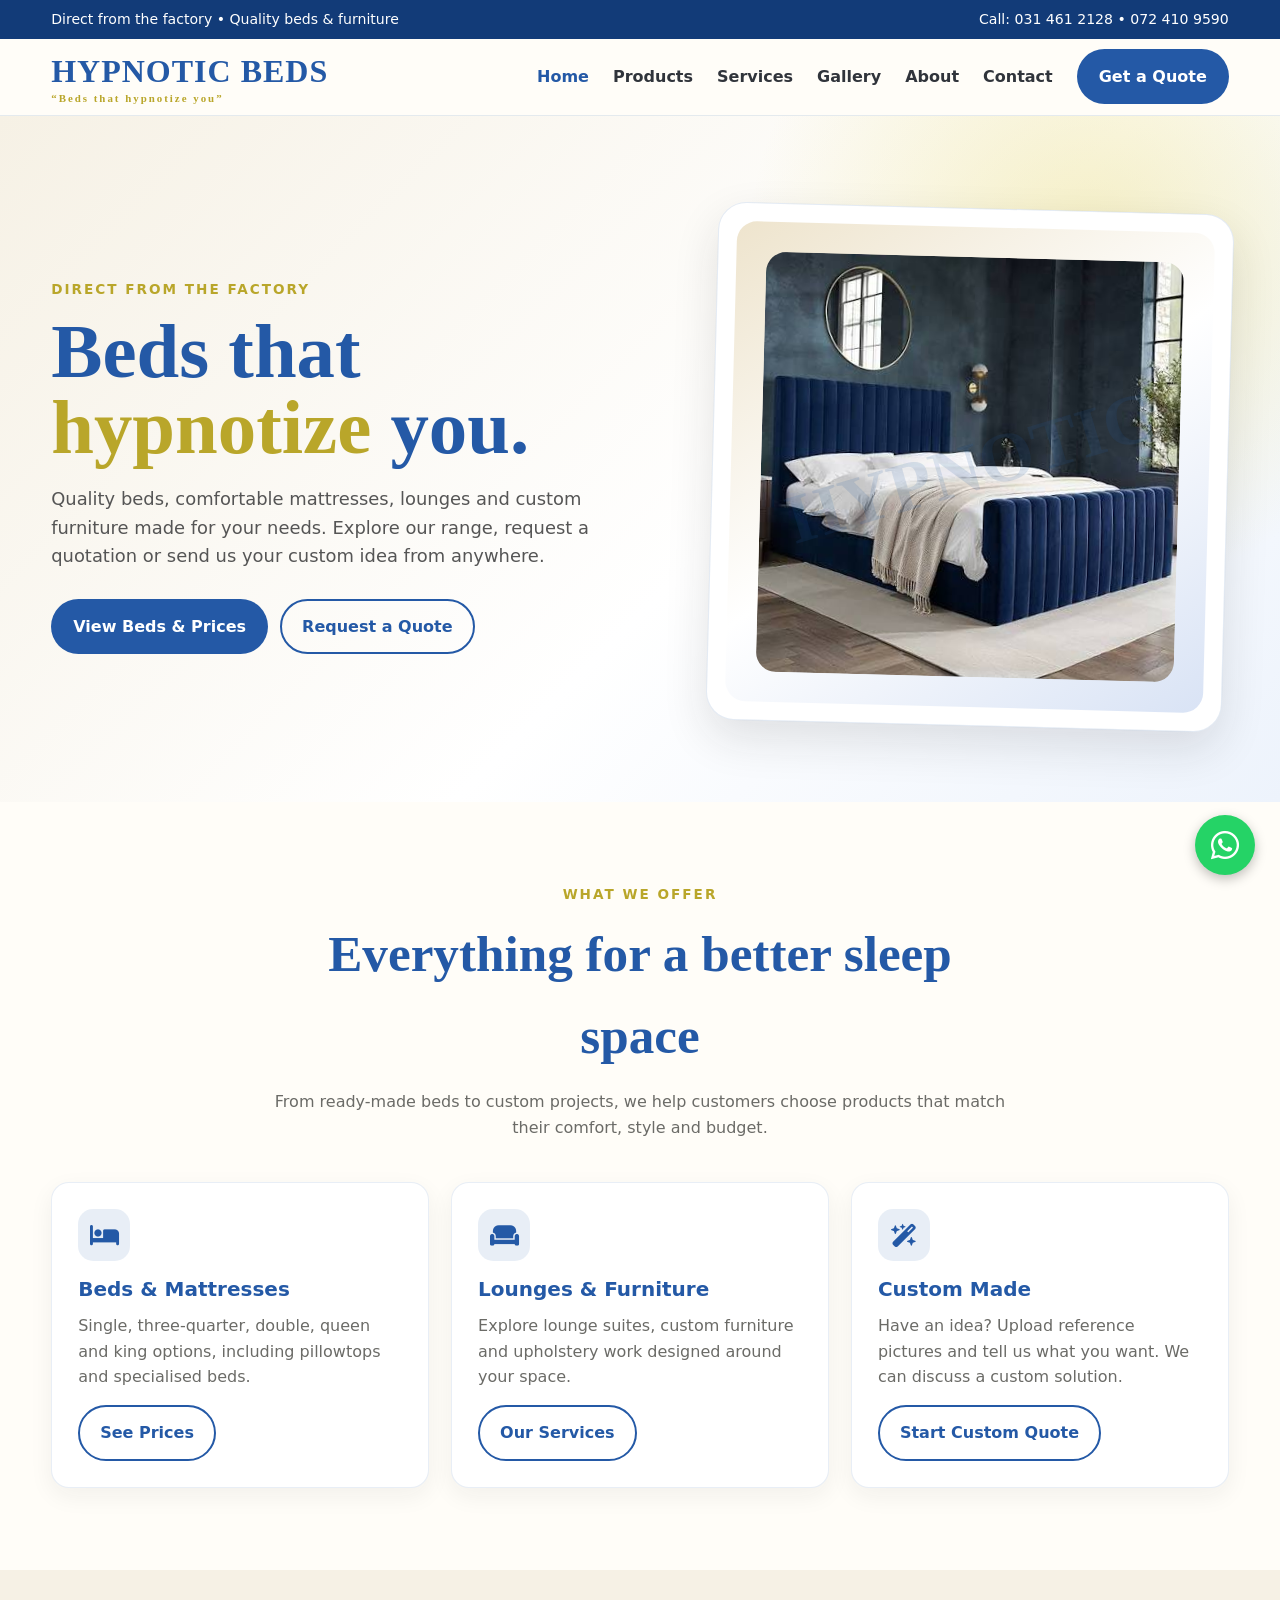
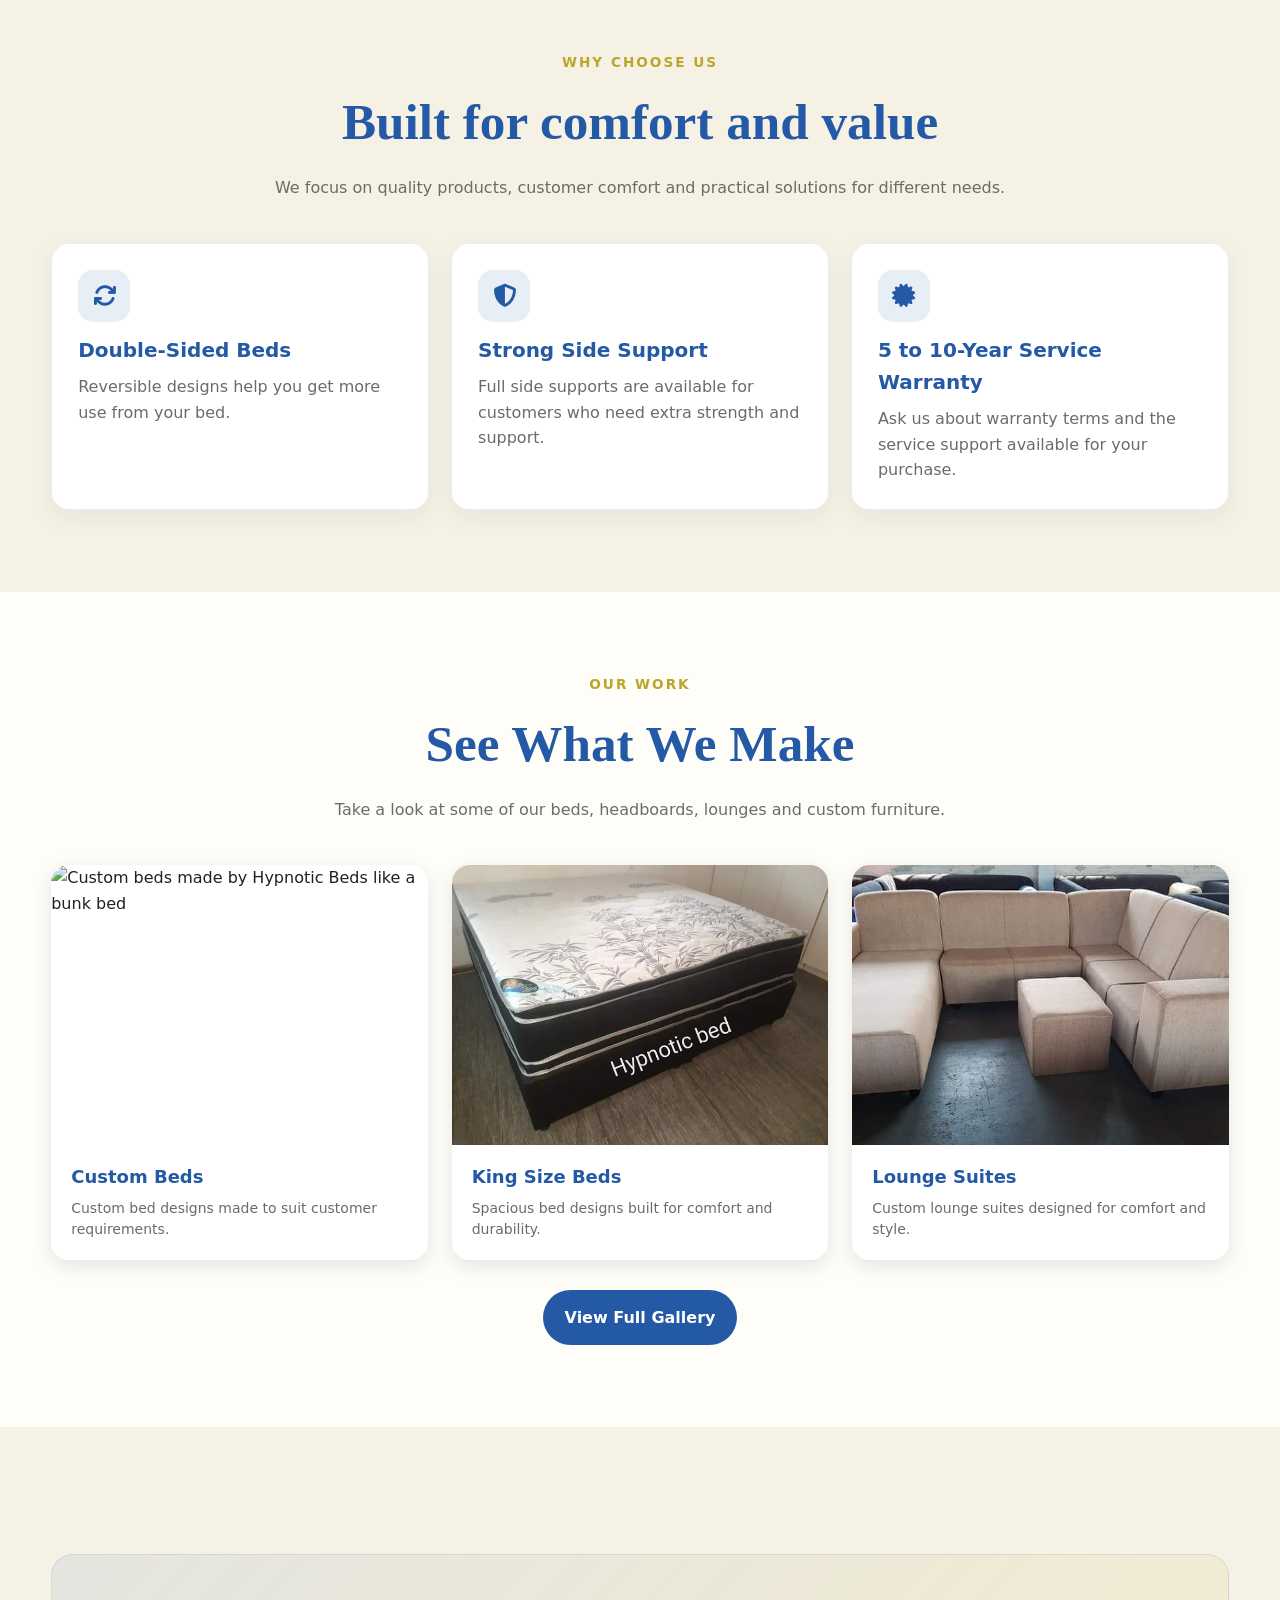
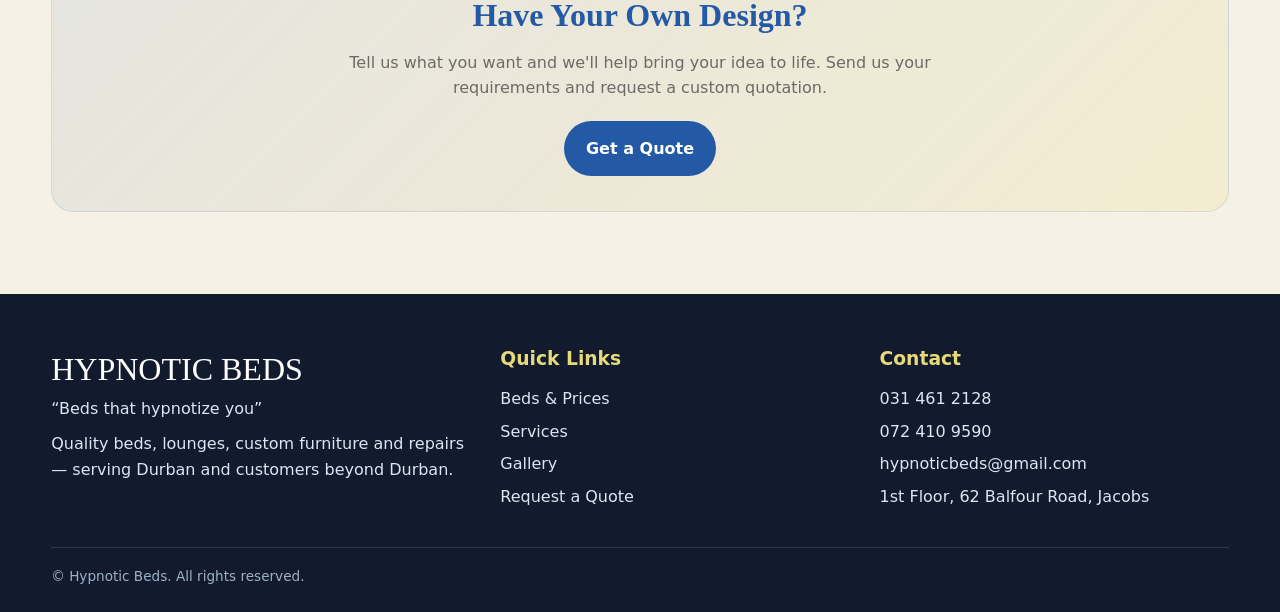
==== commit cc94b0fb: "changed the image file name from custom beds to bunk beds with more description on index and gallery" ====
--- a/Hypnotic Beds Website Part 2/index.html
+++ b/Hypnotic Beds Website Part 2/index.html
@@ -17,7 +17,7 @@
 
     <link rel="stylesheet" href="https://cdnjs.cloudflare.com/ajax/libs/font-awesome/6.5.2/css/all.min.css">
    <link rel="stylesheet" href="css/style.css">
-
+<script src="js/script.js" defer></script>
 </head>
 
 <body>
@@ -385,7 +385,8 @@
 
                 <div class="gallery-item">
 
-                    <img src="images/Custom Beds.jpg" alt="Custom bed made by Hypnotic Beds" loading="lazy">
+                   <img src="images/Bunk Bed.jpg" alt="Custom beds made by Hypnotic Beds like a bunk bed"
+                        loading="lazy">
 
                     <div>
 
